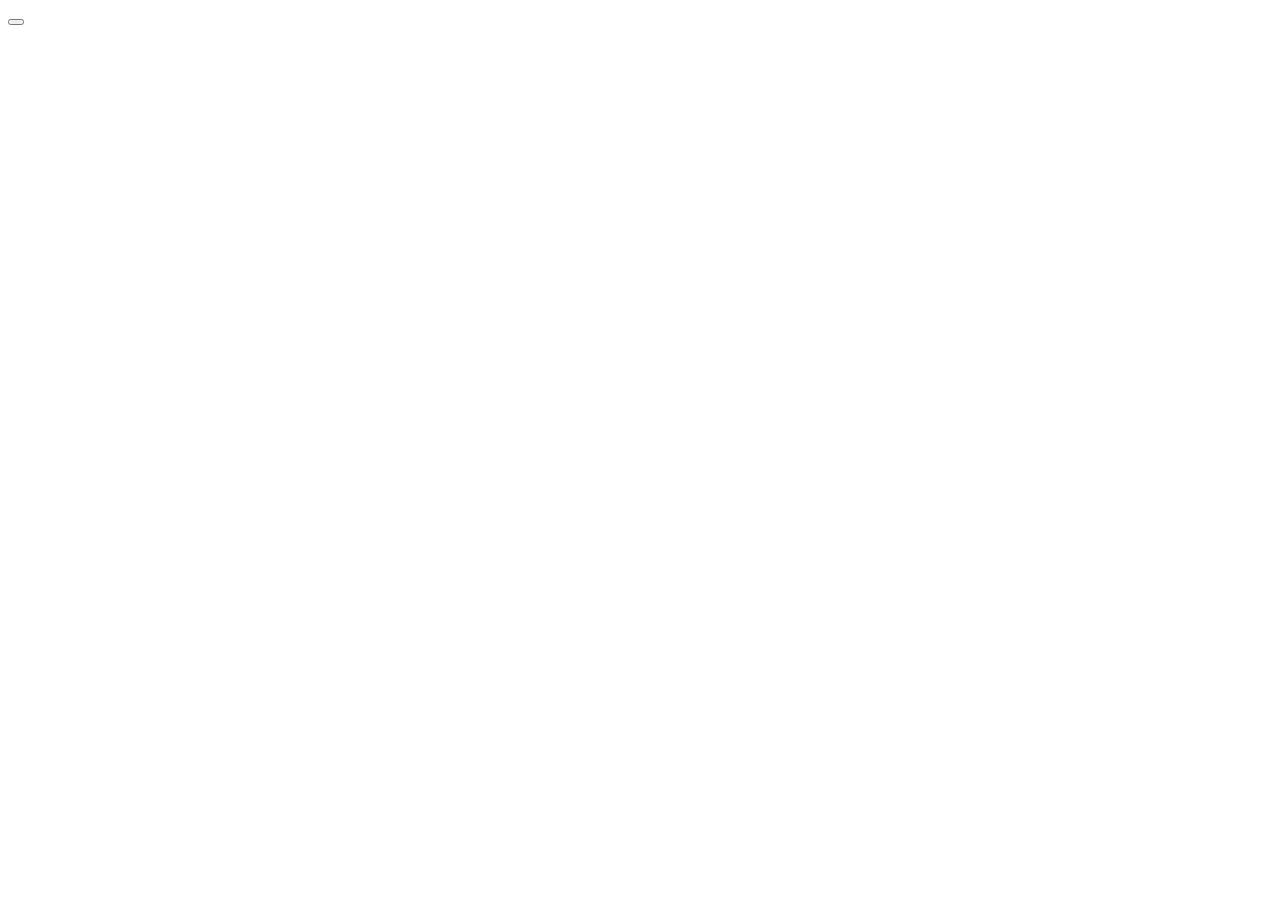
==== index.html @ 3381b501 "First commit" ====
<!DOCTYPE html>
<html lang="en">
<head>
    <meta charset="UTF-8">
    <meta name="viewport" content="width=device-width, initial-scale=1.0">
    <title>Document</title>
    <link rel="stylesheet" href="./index.css">
    <link rel="stylesheet" href="https://cdn.jsdelivr.net/npm/bootstrap@4.5.3/dist/css/bootstrap.min.css" integrity="sha384-TX8t27EcRE3e/ihU7zmQxVncDAy5uIKz4rEkgIXeMed4M0jlfIDPvg6uqKI2xXr2" crossorigin="anonymous">
    <link href="https://fonts.googleapis.com/css2?family=Montserrat:wght@500;700&display=swap" rel="stylesheet">
    <link rel="stylesheet" href="">
</head>
<body>
    <button class="btn btn-success"></button>
</body>
</html>
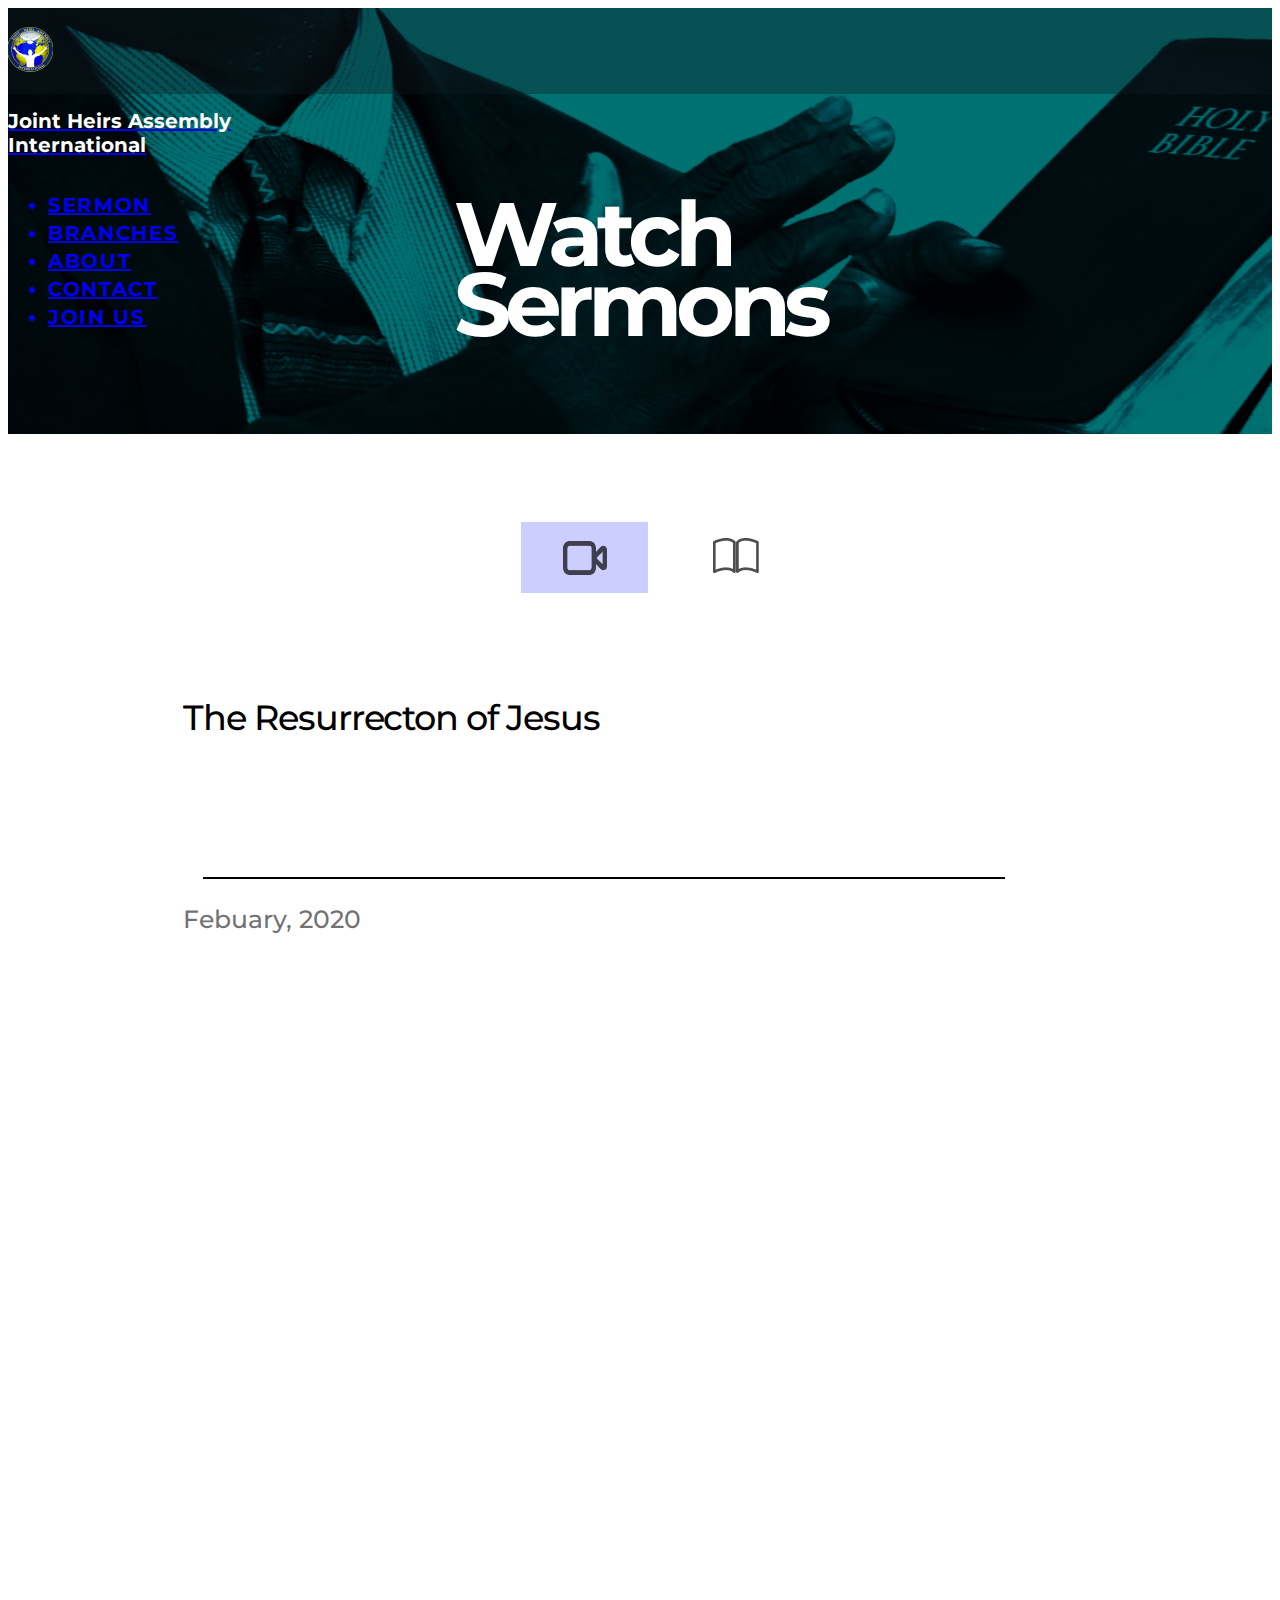
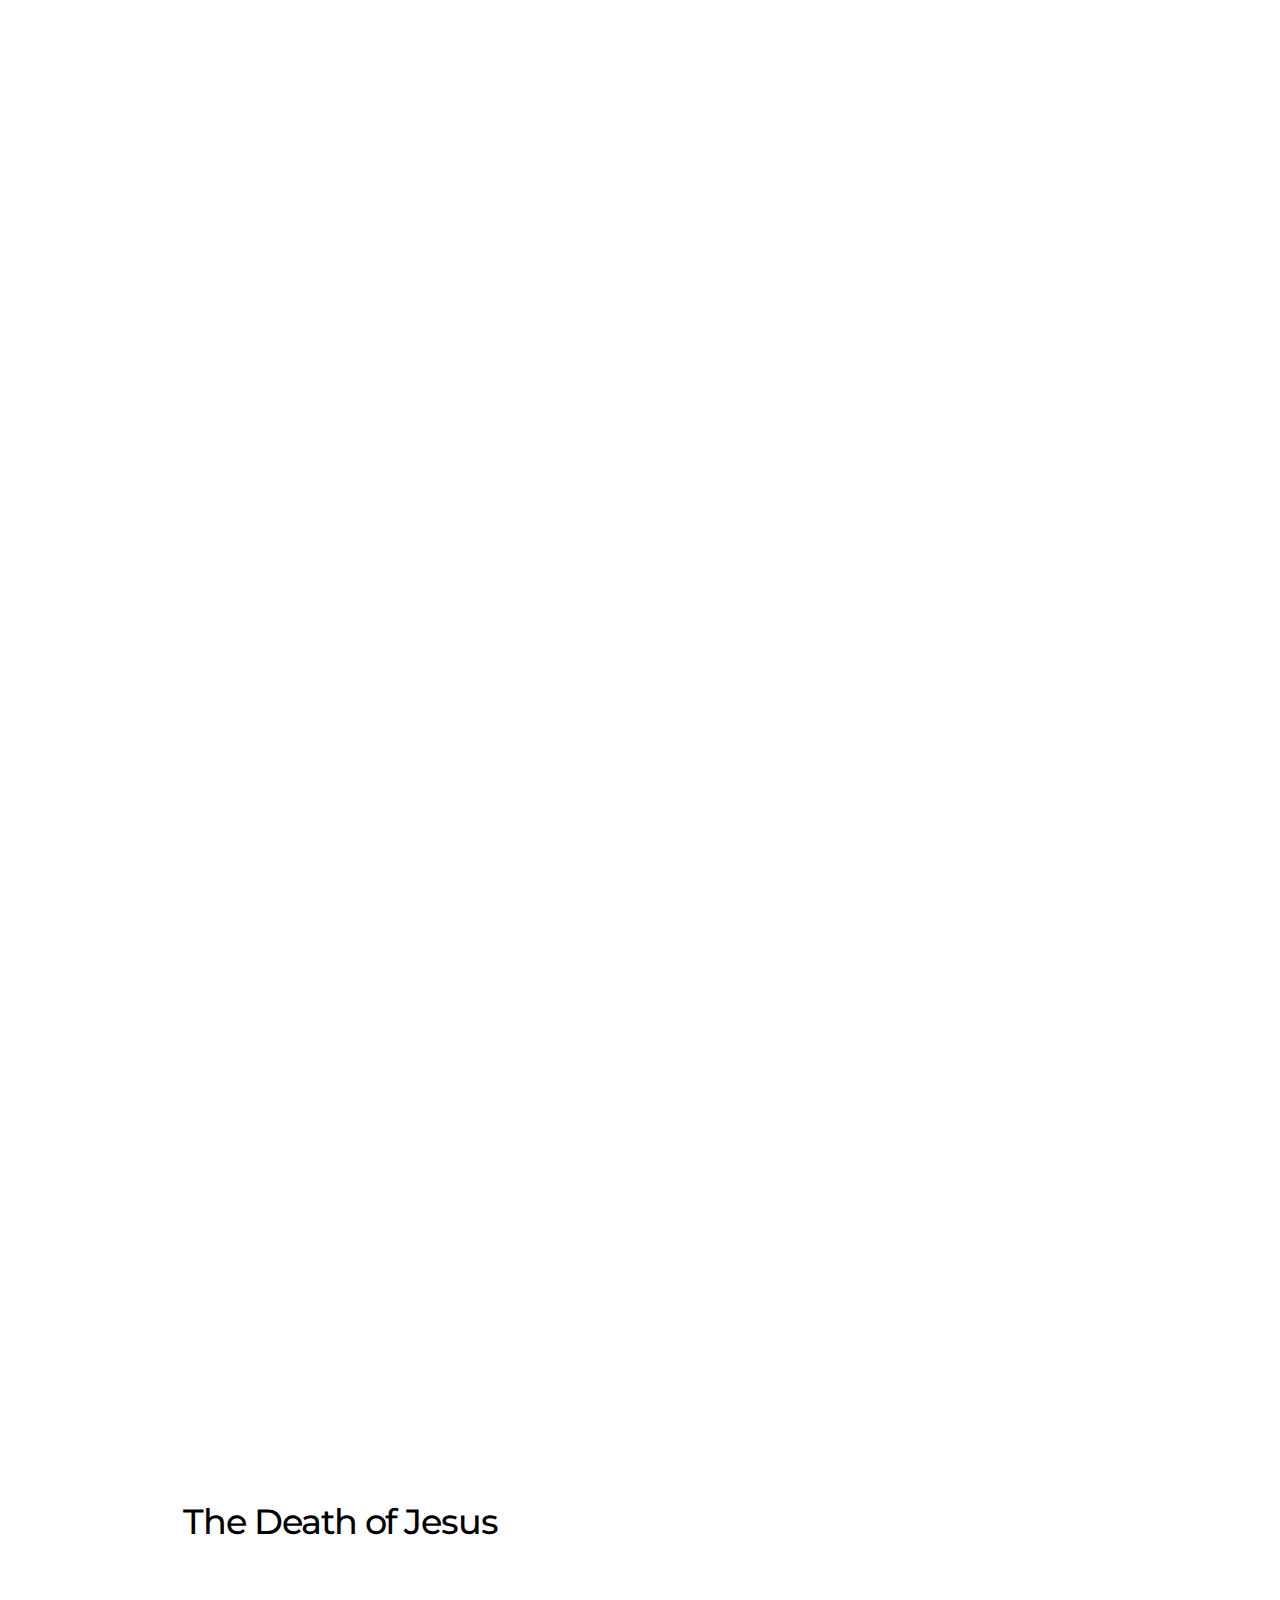
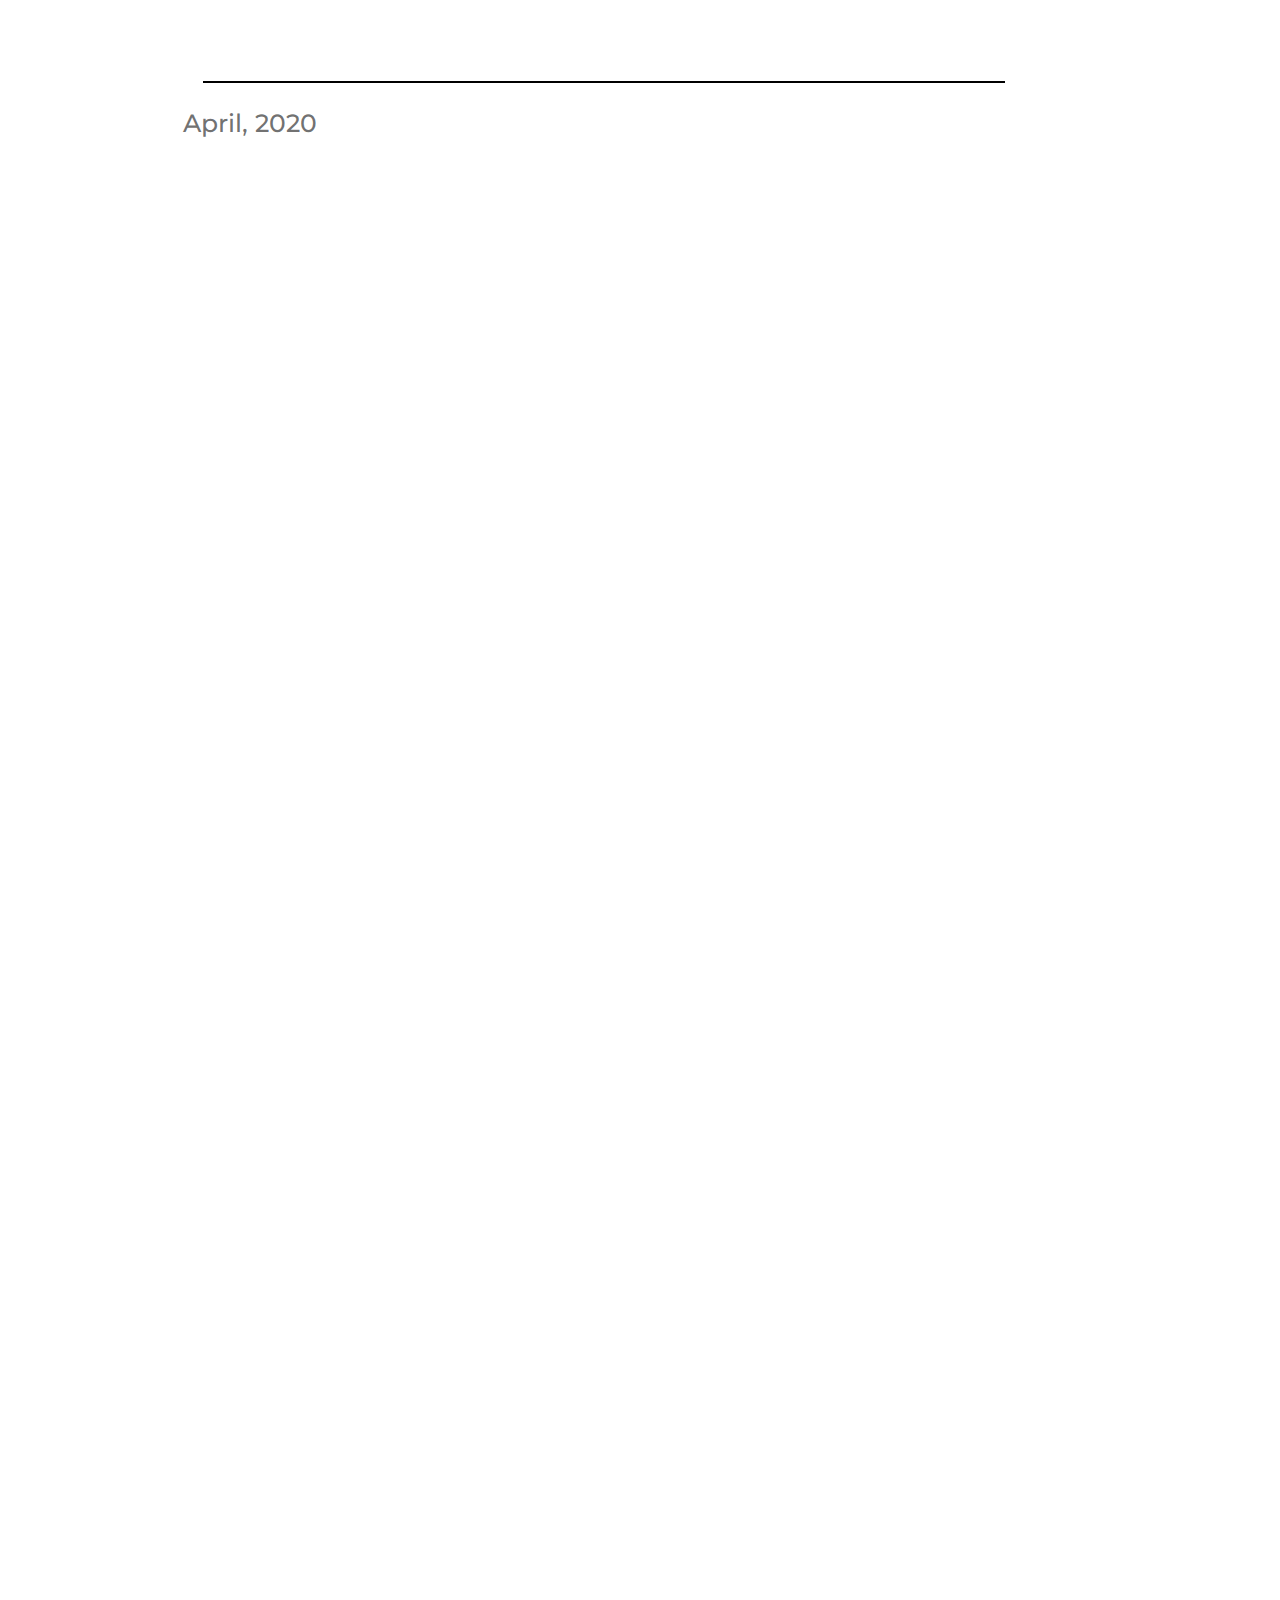
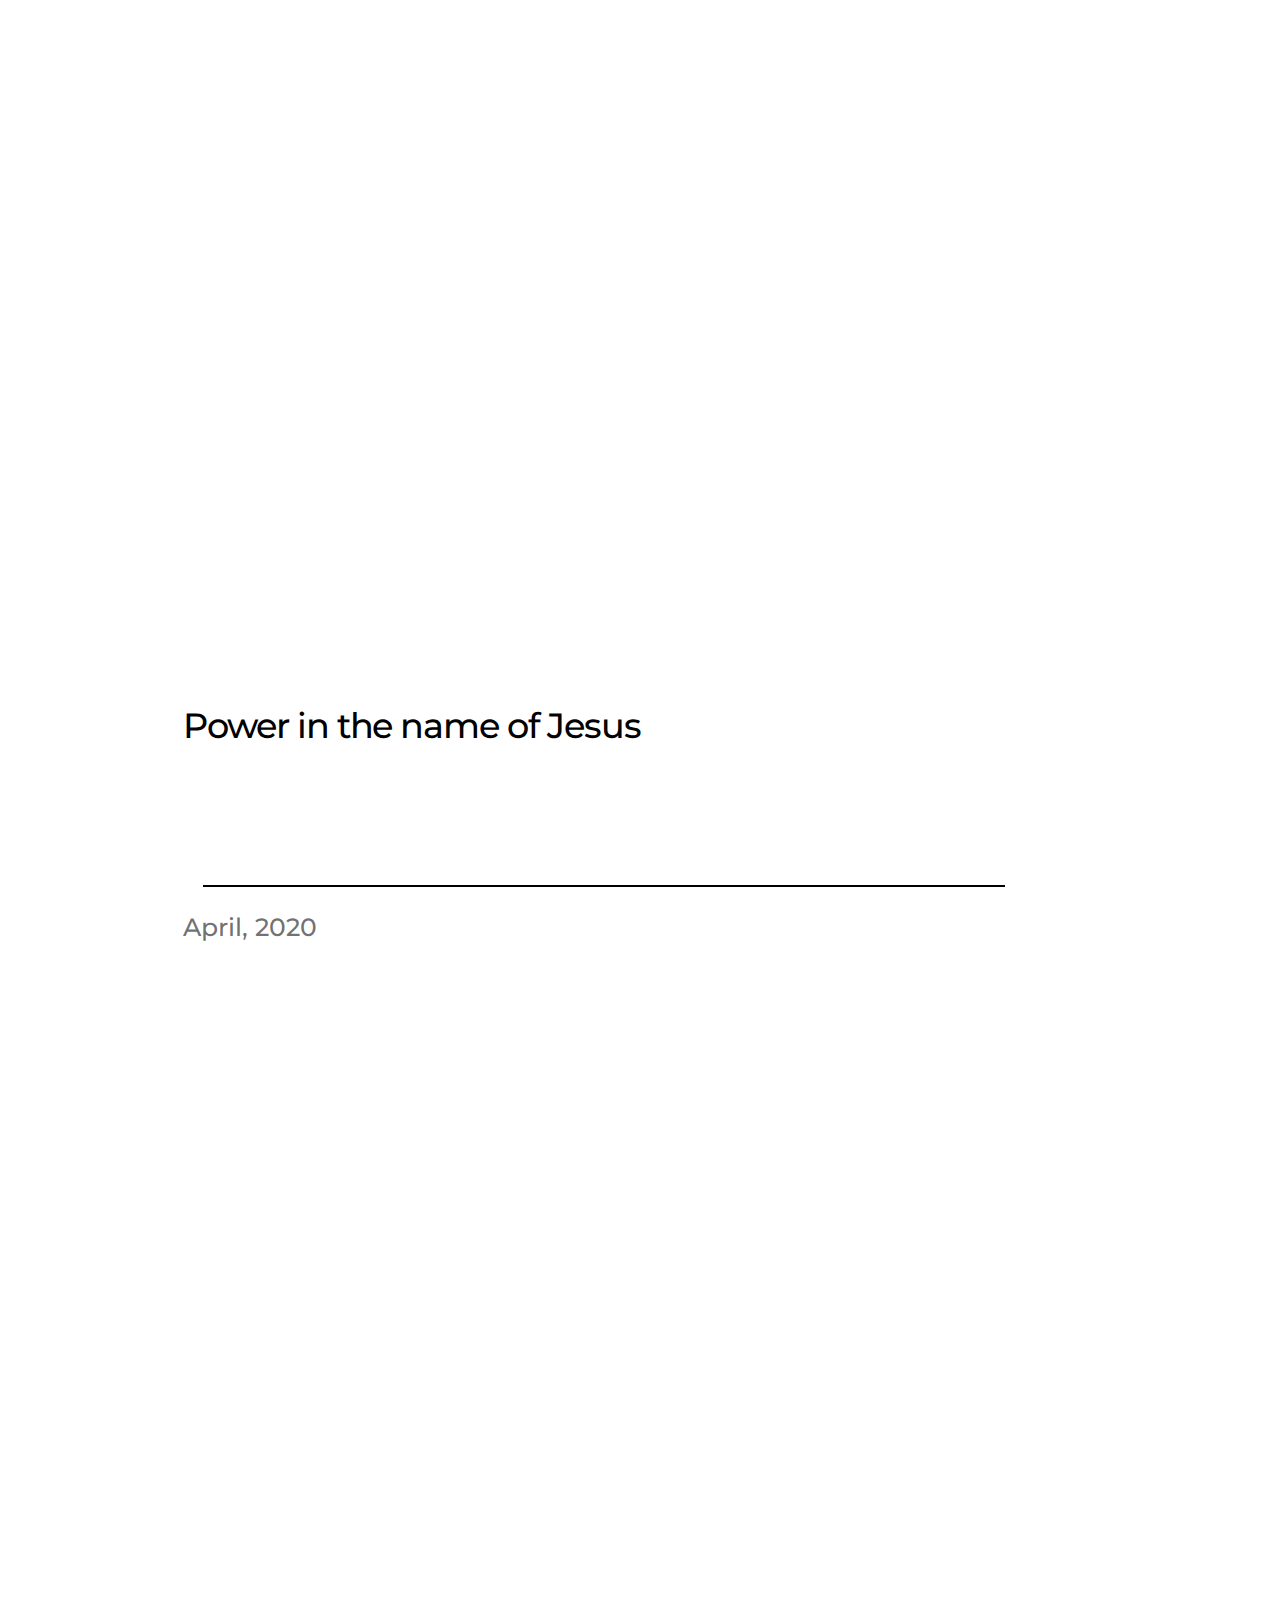
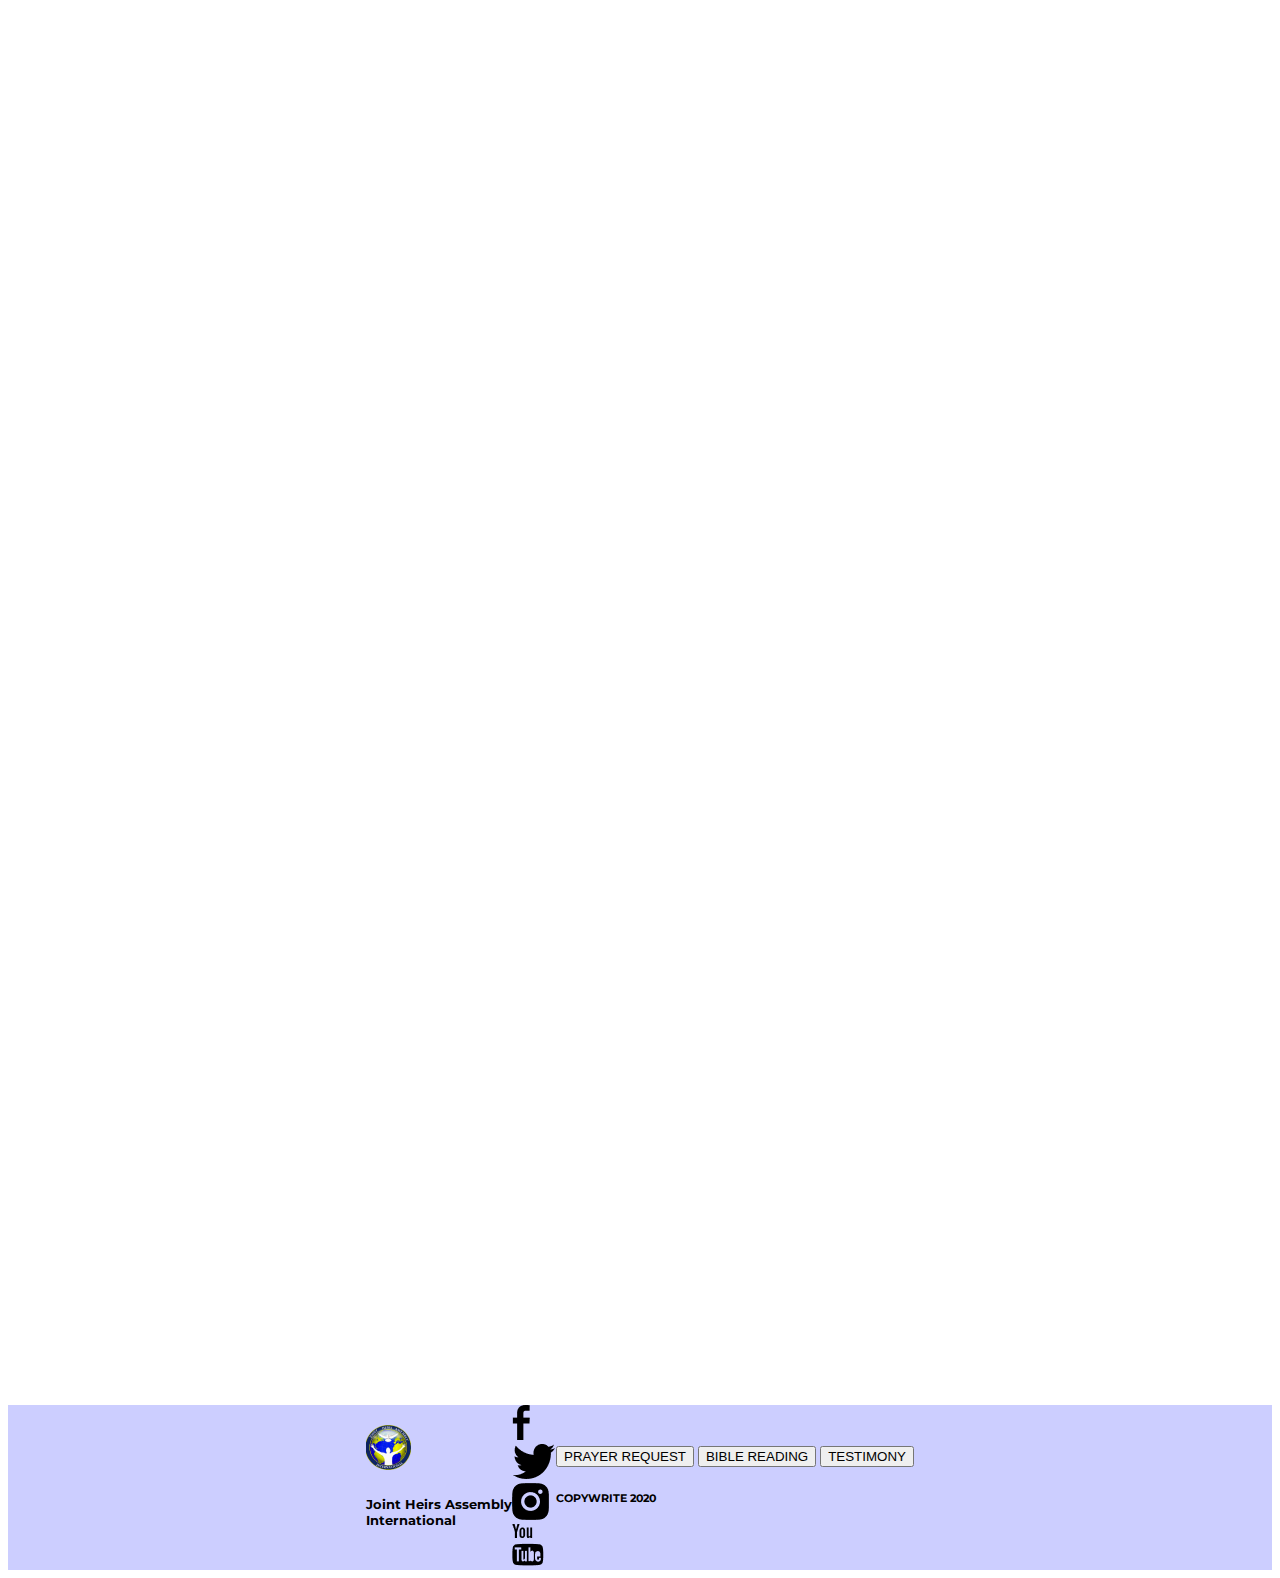
==== commit ca4d414a: "hi" ====
--- a/index.html
+++ b/index.html
@@ -3,13 +3,197 @@
 <head>
     <meta charset="UTF-8">
     <meta name="viewport" content="width=device-width, initial-scale=1.0">
-    <title>Document</title>
+    <title>Watch</title>
     <link rel="stylesheet" href="./index.css">
     <link rel="stylesheet" href="https://cdn.jsdelivr.net/npm/bootstrap@4.5.3/dist/css/bootstrap.min.css" integrity="sha384-TX8t27EcRE3e/ihU7zmQxVncDAy5uIKz4rEkgIXeMed4M0jlfIDPvg6uqKI2xXr2" crossorigin="anonymous">
     <link href="https://fonts.googleapis.com/css2?family=Montserrat:wght@500;700&display=swap" rel="stylesheet">
     <link rel="stylesheet" href="">
 </head>
 <body>
-    <button class="btn btn-success"></button>
+    <header>
+        <nav class="navbar container-fluid">
+            <a href="#" class="nav-brand d-flex">
+                <div><img src="/asset/logo.png" alt="#"></div>
+                <div><h5 class="text-light ml-3">Joint Heirs Assembly</br>
+                    International</h5></div>
+            </a>
+
+            <ul class="nav">
+                <a href="#"><li>SERMON</li></a>
+                <a href="#"><li>BRANCHES</li></a>
+                <a href="#"><li>ABOUT</li></a>
+                <a href="#"><li>CONTACT</li></a>
+                <a href="#"><li class="join">JOIN US</li></a>
+            </ul>
+        </nav>
+
+        <div>
+            <h1 class="text-center sermon">Watch</br> Sermons</h1>
+        </div>
+    </header>
+
+    <section class="section1">
+        <div class="d-flex pic">
+            <div class="vid-pic">
+                <img src="/asset/Vector.png" alt="">
+            </div>
+
+            <div class="bible-pic">
+                <div class="bible">
+                    <img src="/asset/Vector (1).png" alt="">
+                </div>
+                <div class="bible">
+                    <img src="/asset/Vector (2).png" alt="">
+                </div>
+            </div>
+        </div>
+        
+        <div class="d-flex resurrection mt-5">
+            <div>
+                <h1>The Resurrecton of Jesus</h1>
+            </div>
+            
+            <div>
+                <hr class="line">
+            </div>
+        </div>
+
+        <h3 class="feb">Febuary, 2020</h3>
+
+        <div class="row mt-3">
+            <div class="videos">
+                <iframe class="video" width="392" height="322" src="https://www.youtube.com/embed/gVltjpE0h9g" allowfullscreen frameborder="0"></iframe>
+            </div>
+            <!-- <div class="overlay-desc d-flex">
+                <h4>The Resurrecton of Jesus</h4>
+                <h5>-  Part One</h5>
+            
+            </div> -->
+            <!-- <div class="flex-1">
+                <h6>Pastor John Emmanuel</h6>
+                <h6>10/02/2020</h6>
+            </div> -->
+            
+
+            <div class="videos">
+                <iframe class="video" width="392" height="322" src="https://www.youtube.com/embed/dGrXctaw4Bw" allowfullscreen frameborder="0"></iframe>
+            </div>
+            
+            <div class="videos">
+                <iframe class="video" width="392" height="322" src="https://www.youtube.com/embed/q5m09rqOoxE" allowfullscreen frameborder="0"></iframe>
+            </div>
+            <div class="videos">
+                <iframe class="video" width="392" height="322" src="https://www.youtube.com/embed/KBWhgjuzgzw" allowfullscreen frameborder="0"></iframe>
+            </div>
+            <div class="videos">
+                <iframe class="video" width="392" height="322" src="https://www.youtube.com/embed/zc_Ohvo86bA" allowfullscreen frameborder="0"></iframe>
+            </div>
+            <div class="videos">
+                <iframe class="video" width="392" height="322" src="https://www.youtube.com/embed/EuasXoRa45M" allowfullscreen frameborder="0"></iframe>
+            </div> 
+        </div>
+    </section>
+
+    <section class="section1 section2">
+        <div class="d-flex resurrection mt-5">
+            <div>
+                <h1>The Death of Jesus</h1>
+            </div>
+            
+            <div>
+                <hr class="line">
+            </div>
+        </div>
+
+        <h3 class="feb">April, 2020</h3>
+
+        <div class="row mt-3">
+            <div class="videos">
+                <iframe class="video" width="392" height="322" src="https://www.youtube.com/embed/gVltjpE0h9g" allowfullscreen frameborder="0"></iframe>
+            </div>
+
+            <div class="videos">
+                <iframe class="video" width="392" height="322" src="https://www.youtube.com/embed/dGrXctaw4Bw" allowfullscreen frameborder="0"></iframe>
+            </div>
+            
+            <div class="videos">
+                <iframe class="video" width="392" height="322" src="https://www.youtube.com/embed/q5m09rqOoxE" allowfullscreen frameborder="0"></iframe>
+            </div>
+            <div class="videos">
+                <iframe class="video" width="392" height="322" src="https://www.youtube.com/embed/KBWhgjuzgzw" allowfullscreen frameborder="0"></iframe>
+            </div>
+            <div class="videos">
+                <iframe class="video" width="392" height="322" src="https://www.youtube.com/embed/zc_Ohvo86bA" allowfullscreen frameborder="0"></iframe>
+            </div>
+            <div class="videos">
+                <iframe class="video" width="392" height="322" src="https://www.youtube.com/embed/EuasXoRa45M" allowfullscreen frameborder="0"></iframe>
+            </div> 
+        </div>
+    </section>
+
+    <section class="section1">
+        <div class="d-flex resurrection mt-5">
+            <div>
+                <h1>Power in the name of Jesus</h1>
+            </div>
+            
+            <div>
+                <hr class="line">
+            </div>
+        </div>
+
+        <h3 class="feb">April, 2020</h3>
+
+        <div class="row mt-3">
+            <div class="videos">
+                <iframe class="video" width="392" height="322" src="https://www.youtube.com/embed/gVltjpE0h9g" allowfullscreen frameborder="0"></iframe>
+            </div>
+
+            <div class="videos">
+                <iframe class="video" width="392" height="322" src="https://www.youtube.com/embed/dGrXctaw4Bw" allowfullscreen frameborder="0"></iframe>
+            </div>
+            
+            <div class="videos">
+                <iframe class="video" width="392" height="322" src="https://www.youtube.com/embed/q5m09rqOoxE" allowfullscreen frameborder="0"></iframe>
+            </div>
+            <div class="videos">
+                <iframe class="video" width="392" height="322" src="https://www.youtube.com/embed/KBWhgjuzgzw" allowfullscreen frameborder="0"></iframe>
+            </div>
+            <div class="videos">
+                <iframe class="video" width="392" height="322" src="https://www.youtube.com/embed/zc_Ohvo86bA" allowfullscreen frameborder="0"></iframe>
+            </div>
+            <div class="videos">
+                <iframe class="video" width="392" height="322" src="https://www.youtube.com/embed/EuasXoRa45M" allowfullscreen frameborder="0"></iframe>
+            </div> 
+        </div>
+    </section>
+
+    <footer class="mt-4 d-flex flex-column">
+        <div class="d-flex mt-5">
+            <div><img src="/asset/logo.png" alt="#"></div>
+            <div class="ml-3"><h5>Joint Heirs Assembly</br>
+                International</h5></div>
+        </div>
+
+        <div class="d-flex mt-5">
+            <div class="mr-5"><img src="/asset/facebook.png" alt="#"></div>
+            <div class="mr-5"><img src="/asset/twitter.png" alt="#"></div>
+            <div class="mr-5"><img src="/asset/IG.png" alt="#"></div>
+            <div class="d-flex flex-column">
+                <div class="mr-5"><img src="/asset/you.png" alt="#"></div>
+                <div class="mr-5"><img src="/asset/YT.png" alt="#"></div>
+            </div>
+            
+        </div>
+
+        <div class="d-flex mt-5 mb-5">
+            <button class="btn btn-outline-dark mr-5">PRAYER REQUEST</button>
+            <button class="btn btn-outline-dark mr-5">BIBLE READING </button>
+            <button class="btn btn-outline-dark mr-5">TESTIMONY</button>
+            <h6 class="mt-3">COPYWRITE 2020</h6>
+        </div>
+    </footer>
+
+    
 </body>
 </html>--- a/index.css
+++ b/index.css
@@ -0,0 +1,179 @@
+body {
+  font-family: 'Montserrat', sans-serif;
+}
+
+header {
+  background: url("/asset/watch sermons.png");
+  height: 426px;
+  width: 100%;
+  background-repeat: no-repeat;
+  background-size: cover;
+  background-position: center;
+}
+
+header .navbar {
+  background: rgba(13, 26, 36, 0.37);
+  height: 86px;
+  width: 100%;
+}
+
+header .navbar .nav-brand {
+  margin-left: 101px;
+  margin-top: 21px;
+}
+
+header .navbar .nav-brand h5 {
+  top: 21px;
+  font-family: Montserrat;
+  font-style: normal;
+  font-weight: bold;
+  font-size: 20px;
+  color: #FFFFFF;
+}
+
+header .navbar .nav {
+  color: rgba(255, 255, 255, 0.7);
+  height: 28px;
+  left: 633px;
+  top: 27px;
+}
+
+header .navbar .nav li {
+  font-family: Montserrat;
+  font-style: normal;
+  font-weight: bold;
+  font-size: 20px;
+  line-height: 28px;
+  letter-spacing: 0.085em;
+  margin-right: 2rem;
+}
+
+header .navbar .nav li .join {
+  background-color: red;
+}
+
+header .sermon {
+  height: 50px;
+  margin-top: 150px;
+  font-family: Montserrat;
+  font-style: normal;
+  font-weight: bold;
+  font-size: 90px;
+  line-height: 70px;
+  display: -webkit-box;
+  display: -ms-flexbox;
+  display: flex;
+  -webkit-box-pack: center;
+      -ms-flex-pack: center;
+          justify-content: center;
+  -webkit-box-align: center;
+      -ms-flex-align: center;
+          align-items: center;
+  letter-spacing: -0.07em;
+  color: #FFFFFF;
+}
+
+.section1 {
+  margin: 0 175px;
+}
+
+.section1 .pic {
+  display: -webkit-box;
+  display: -ms-flexbox;
+  display: flex;
+  -webkit-box-pack: center;
+      -ms-flex-pack: center;
+          justify-content: center;
+  -webkit-box-align: center;
+      -ms-flex-align: center;
+          align-items: center;
+  margin-top: 88px;
+}
+
+.section1 .vid-pic {
+  width: 127px;
+  height: 71px;
+  left: 598px;
+  top: 439px;
+  display: -webkit-box;
+  display: -ms-flexbox;
+  display: flex;
+  -webkit-box-pack: center;
+      -ms-flex-pack: center;
+          justify-content: center;
+  -webkit-box-align: center;
+      -ms-flex-align: center;
+          align-items: center;
+  background: #CCCEFF;
+}
+
+.section1 .bible-pic {
+  display: -webkit-box;
+  display: -ms-flexbox;
+  display: flex;
+  margin-left: 65px;
+}
+
+.section1 .bible-pic .bible {
+  left: 55.96%;
+  right: 42.47%;
+  top: 11.78%;
+  bottom: 87.32%;
+}
+
+.section1 .resurrection h1 {
+  width: 471px;
+  height: 49px;
+  margin-top: 100px;
+  font-family: Montserrat;
+  font-style: normal;
+  font-weight: 500;
+  font-size: 35px;
+  line-height: 49px;
+  letter-spacing: -0.03em;
+  color: #000000;
+}
+
+.section1 .resurrection .line {
+  width: 800px;
+  height: 0px;
+  margin-left: 20px;
+  margin-top: 135px;
+  border: 1px solid #000000;
+}
+
+.section1 .feb {
+  width: 213px;
+  height: 32px;
+  left: 124px;
+  top: 624px;
+  font-family: Montserrat;
+  font-style: normal;
+  font-weight: 500;
+  font-size: 25px;
+  line-height: 31px;
+  color: rgba(51, 51, 51, 0.7);
+}
+
+.section1 .videos {
+  margin-top: 1rem;
+  margin-right: 5rem;
+}
+
+.section1 .videos .video {
+  border-radius: 15px;
+}
+
+footer {
+  display: -webkit-box;
+  display: -ms-flexbox;
+  display: flex;
+  -webkit-box-pack: center;
+      -ms-flex-pack: center;
+          justify-content: center;
+  -webkit-box-align: center;
+      -ms-flex-align: center;
+          align-items: center;
+  background-color: #ccceff;
+}
+/*# sourceMappingURL=index.css.map */